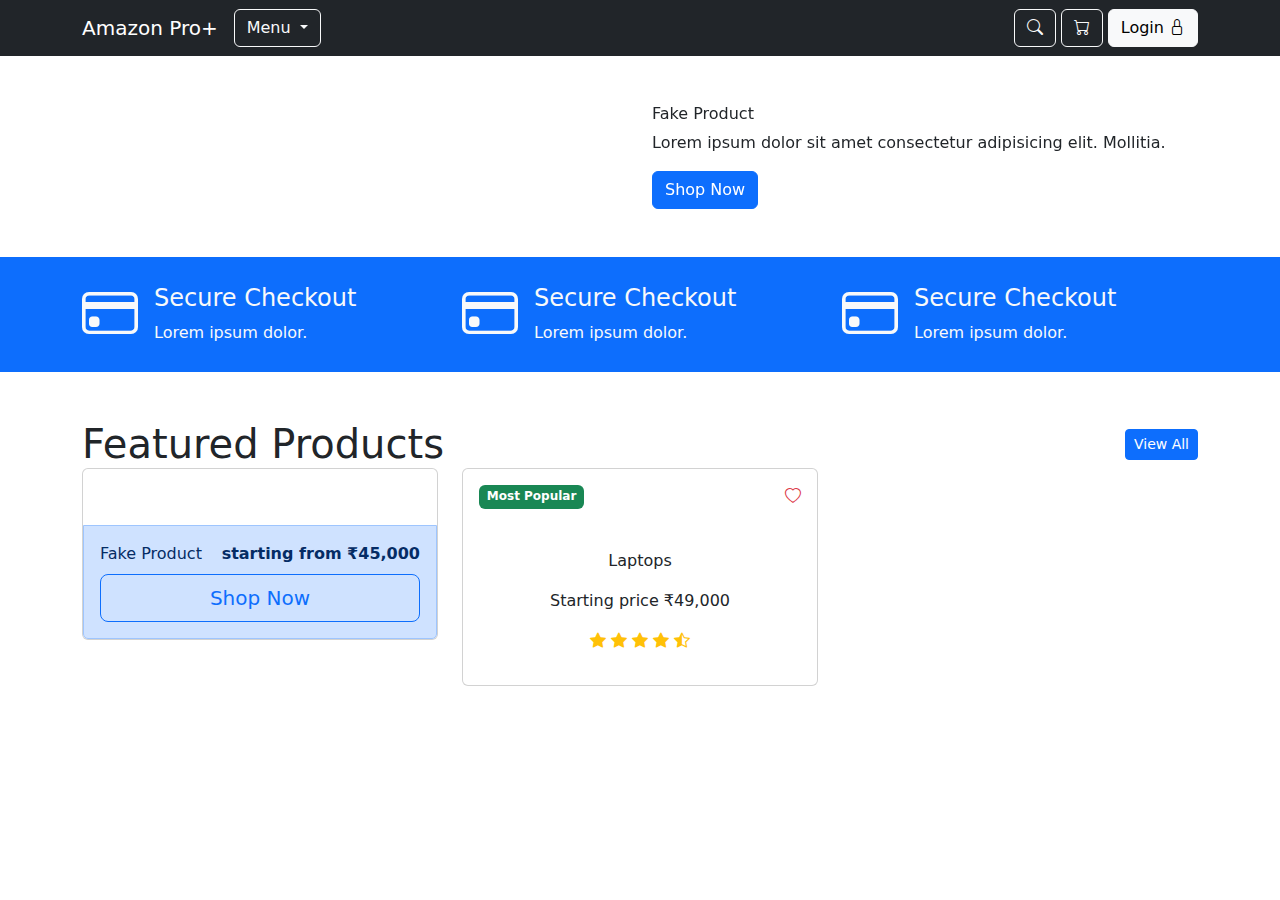
==== index.html @ 2897db76 "update" ====
<!doctype html>
<html lang="en">

<head>
    <meta charset="utf-8">
    <meta name="viewport" content="width=device-width, initial-scale=1">
    <title>AmazonPro+</title>
    <link rel="stylesheet" href="https://cdn.jsdelivr.net/npm/bootstrap-icons@1.11.1/font/bootstrap-icons.css">
    <link href="https://cdn.jsdelivr.net/npm/bootstrap@5.2.0-beta1/dist/css/bootstrap.min.css" rel="stylesheet">
    <style>
        .menu {
            border-radius: 0.5rem;
            transition: 500ms;
            margin: 1rem 0;
        }

        .menu:hover {
            background-color: white;
            cursor: pointer;
            transform: scale(1.1);
        }
    </style>
    <link rel="manifest" href="manifest.json">
</head>

<body>
    <!-- search start -->
    <div class="collapse" id="search">
        <div class="alert alert-primary mb-0">
            <div class="container">
                <div class="input-group">
                    <input type="text" class="form-control" placeholder="Username" aria-label="Username"
                        aria-describedby="basic-addon1">

                    <button type="button" class="btn btn-primary">
                        <i class="bi bi-search"></i>
                    </button>
                </div>

                <h5 class="my-4">Quick Links</h5>
                <div class="row">
                    <div class="col-sm-3">
                        <a class="d-block my-3" href="">Link 1</a>
                        <a class="d-block my-3" href="">Link 2</a>
                        <a class="d-block my-3" href="">Link 3</a>
                        <a class="d-block my-3" href="">Link 4</a>
                        <a class="d-block my-3" href="">Link 5</a>
                    </div>
                    <div class="col-sm-3">
                        <a class="d-block my-3" href="">Link 1</a>
                        <a class="d-block my-3" href="">Link 2</a>
                        <a class="d-block my-3" href="">Link 3</a>
                        <a class="d-block my-3" href="">Link 4</a>
                        <a class="d-block my-3" href="">Link 5</a>
                    </div>
                    <div class="col-sm-6">
                        <div class="card">
                            <div class="card-body">
                                <div class="row">
                                    <div class="col-sm-6">
                                        <img class="img-fluid"
                                            src="https://rukminim2.flixcart.com/image/416/416/kwnv6a80/computer/9/c/i/-original-imag9aajekwegabt.jpeg?q=70"
                                            alt="">
                                    </div>
                                    <div class="col-sm-6">
                                        <h6>Featured Item</h6>
                                        <p>Lorem ipsum dolor sit amet.</p>
                                        <button type="button" class="btn btn-outline-primary">Shop Now</button>
                                    </div>
                                </div>
                            </div>
                        </div>
                    </div>
                </div>
            </div>
        </div>
    </div>

    <!-- search end -->

    <!-- navbar start -->
    <nav class="navbar navbar-expand-lg bg-dark navbar-dark">
        <div class="container">
            <a class="navbar-brand" href="#">Amazon Pro+</a>
            <button class="navbar-toggler" type="button" data-bs-toggle="collapse" data-bs-target="#navbarNavAltMarkup">
                <span class="navbar-toggler-icon"></span>
            </button>
            <div class="collapse navbar-collapse" id="navbarNavAltMarkup">
                <button class="btn btn-outline-light dropdown-toggle" type="button" id="dropdownMenuButton1"
                    data-bs-toggle="dropdown">
                    Menu
                </button>
                <ul class="dropdown-menu w-100 p-0">
                    <div class="alert alert-primary mb-0">
                        <div class="container">
                            <div class="row">
                                <div class="col-sm-4">
                                    <div class="d-flex align-items-center gap-3 border border-light p-3 menu">
                                        <i class="bi bi-laptop display-3"></i>
                                        <div>
                                            <h6>Laptop</h6>
                                            <p>Lorem ipsum dolor sit amet.</p>
                                        </div>
                                    </div>
                                </div>
                                <div class="col-sm-4">
                                    <div class="d-flex align-items-center gap-3 border border-light p-3 menu">
                                        <i class="bi bi-phone display-3"></i>
                                        <div>
                                            <h6>Laptop</h6>
                                            <p>Lorem ipsum dolor sit amet.</p>
                                        </div>
                                    </div>
                                </div>
                                <div class="col-sm-4">
                                    <div class="d-flex align-items-center gap-3 border border-light p-3 menu">
                                        <i class="bi bi-headphones display-3"></i>
                                        <div>
                                            <h6>Laptop</h6>
                                            <p>Lorem ipsum dolor sit amet.</p>
                                        </div>
                                    </div>
                                </div>
                            </div>
                        </div>
                    </div>
                </ul>
            </div>
            <div>
                <button data-bs-toggle="collapse" data-bs-target="#search" type="button" class="btn btn-outline-light">
                    <i class="bi bi-search"></i>
                </button>
                <button data-bs-toggle="offcanvas" data-bs-target="#cart" type="button" class="btn btn-outline-light">
                    <i class="bi bi-cart"></i>
                </button>
                <button data-bs-toggle="collapse" data-bs-target="#login" type="button" class="btn btn-light">
                    Login <i class="bi bi-lock"></i>
                </button>
            </div>
        </div>
    </nav>

    <!-- navbar end -->


    <!-- carousel start -->

    <div class="carousel mt-5 slide" data-bs-ride="carousel" data-bs-interval="1500">
        <div class="carousel-inner">
            <div class="carousel-item active">
                <div class="row">
                    <div class="col-sm-6 text-end">
                        <img class="img-fluid"
                            src="https://rukminim2.flixcart.com/image/416/416/kwnv6a80/computer/9/c/i/-original-imag9aajekwegabt.jpeg?q=70"
                            alt="">
                    </div>
                    <div class="col-sm-6">
                        <h6>Fake Product</h6>
                        <p>Lorem ipsum dolor sit amet consectetur adipisicing elit. Mollitia.</p>
                        <button type="button" class="btn btn-primary">Shop Now</button>
                    </div>
                </div>
            </div>
            <div class="carousel-item">
                <div class="row">
                    <div class="col-sm-6 text-end">
                        <img class="img-fluid"
                            src="https://rukminim2.flixcart.com/image/416/416/kwnv6a80/computer/9/c/i/-original-imag9aajekwegabt.jpeg?q=70"
                            alt="">
                    </div>
                    <div class="col-sm-6">
                        <h6>Fake Product</h6>
                        <p>Lorem ipsum dolor sit amet consectetur adipisicing elit. Mollitia.</p>
                        <button type="button" class="btn btn-primary">Shop Now</button>
                    </div>
                </div>
            </div>
            <div class="carousel-item">
                <div class="row">
                    <div class="col-sm-6 text-end">
                        <img class="img-fluid"
                            src="https://rukminim2.flixcart.com/image/416/416/kwnv6a80/computer/9/c/i/-original-imag9aajekwegabt.jpeg?q=70"
                            alt="">
                    </div>
                    <div class="col-sm-6">
                        <h6>Fake Product</h6>
                        <p>Lorem ipsum dolor sit amet consectetur adipisicing elit. Mollitia.</p>
                        <button type="button" class="btn btn-primary">Shop Now</button>
                    </div>
                </div>
            </div>
        </div>
    </div>

    <!-- carousel end -->

    <!-- feature start  -->

    <div class="bg-primary mt-5 p-4">
        <div class="container">
            <div class="row">
                <div class="col-sm-4">
                    <div class="d-flex align-items-center gap-3 text-light">
                        <i class="bi bi-credit-card display-4"></i>
                        <div>
                            <h4>Secure Checkout</h4>
                            <span>Lorem ipsum dolor.</span>
                        </div>
                    </div>
                </div>
                <div class="col-sm-4">
                    <div class="d-flex align-items-center gap-3 text-light">
                        <i class="bi bi-credit-card display-4"></i>
                        <div>
                            <h4>Secure Checkout</h4>
                            <span>Lorem ipsum dolor.</span>
                        </div>
                    </div>
                </div>
                <div class="col-sm-4">
                    <div class="d-flex align-items-center gap-3 text-light">
                        <i class="bi bi-credit-card display-4"></i>
                        <div>
                            <h4>Secure Checkout</h4>
                            <span>Lorem ipsum dolor.</span>
                        </div>
                    </div>
                </div>
            </div>
        </div>
    </div>
    <!-- feature end  -->

    <!-- cards-start -->
    <div class="container mt-5 mb-3">

        <div class="d-flex justify-content-between align-items-center">
            <span class="display-6">Featured Products</span>
            <button type="button" class="btn btn-primary btn-sm">View All</button>
        </div>

        <div class="row">
            <div class="col-sm-4">
                <div class="card">
                    <div class="card-body">
                        <div class="row">
                            <div class="col-sm-8">
                                <img class="img-fluid"
                                    src="https://rukminim2.flixcart.com/image/416/416/kwnv6a80/computer/9/c/i/-original-imag9aajekwegabt.jpeg?q=70"
                                    alt="">
                            </div>
                            <div class="col-sm-4">
                                <img class="img-fluid my-1"
                                    src="https://rukminim2.flixcart.com/image/416/416/kwnv6a80/computer/9/c/i/-original-imag9aajekwegabt.jpeg?q=70"
                                    alt="">
                                <img class="img-fluid my-1"
                                    src="https://rukminim2.flixcart.com/image/416/416/kwnv6a80/computer/9/c/i/-original-imag9aajekwegabt.jpeg?q=70"
                                    alt="">
                            </div>
                        </div>
                    </div>
                    <div class="card-footer alert alert-primary mb-0">
                        <div class="d-flex justify-content-between">
                            <span>Fake Product</span>
                            <strong>starting from ₹45,000</strong>
                        </div>
                        <button type="button" class="btn btn-outline-primary w-100 mt-2 btn-lg">Shop Now</button>
                    </div>
                </div>
            </div>


            <div class="col-sm-4">
                <div class="card">
                    <div class="card-body">
                        <div class="d-flex justify-content-between mb-3">
                            <span class="badge bg-success">Most Popular</span>
                            <div class="i bi bi-heart text-danger"></div>
                        </div>
                        <img class="img-fluid"
                            src="https://rukminim2.flixcart.com/image/416/416/kwnv6a80/computer/9/c/i/-original-imag9aajekwegabt.jpeg?q=70"
                            alt="">
                        <p class="text-center">Laptops</p>
                        <p class="text-center">Starting price ₹49,000</p>
                        <p class="text-center">
                            <i class="text-warning bi bi-star-fill"></i>
                            <i class="text-warning bi bi-star-fill"></i>
                            <i class="text-warning bi bi-star-fill"></i>
                            <i class="text-warning bi bi-star-fill"></i>
                            <i class="text-warning bi bi-star-half"></i>
                        </p>
                    </div>
                </div>
            </div>
        </div>
    </div>

    <!-- cards-end -->

    <!-- cart start -->

    <div class="offcanvas offcanvas-start" id="cart">
        <div class="offcanvas-header bg-primary text-bg-light">
            <h5 class="offcanvas-title" id="offcanvasExampleLabel">Cart</h5>
            <button type="button" class="btn-close" data-bs-dismiss="offcanvas"></button>
        </div>
        <div class="offcanvas-body alert alert-primary mb-0">
            <div class="card">
                <div class="card-body">
                    <div class="row">
                        <div class="col-sm-3">
                            <img class="img-fluid"
                                src="https://rukminim2.flixcart.com/image/416/416/kwnv6a80/computer/9/c/i/-original-imag9aajekwegabt.jpeg?q=70"
                                alt="">
                        </div>
                        <div class="col-sm-6">
                            <h6>Acer Nitro</h6>
                            <p>Lorem ipsum dolor sit amet.</p>
                        </div>
                        <div class="col-sm-3">
                            <strong>84,999/-</strong>
                        </div>
                    </div>
                    <p class="text-success text-center">You have saved 4555/-</p>
                    <div class="btn-group w-100" role="group">
                        <button type="button" class="btn btn-outline-primary">Left</button>
                        <button type="button" class="btn btn-outline-primary">Middle</button>
                        <button type="button" class="btn btn-outline-primary">Right</button>
                    </div>
                </div>
            </div>
            <div class="card">
                <div class="card-body">
                    <div class="row">
                        <div class="col-sm-3">
                            <img class="img-fluid"
                                src="https://rukminim2.flixcart.com/image/416/416/kwnv6a80/computer/9/c/i/-original-imag9aajekwegabt.jpeg?q=70"
                                alt="">
                        </div>
                        <div class="col-sm-6">
                            <h6>Acer Nitro</h6>
                            <p>Lorem ipsum dolor sit amet.</p>
                        </div>
                        <div class="col-sm-3">
                            <strong>84,999/-</strong>
                        </div>
                    </div>
                    <p class="text-success text-center">You have saved 4555/-</p>
                    <div class="btn-group w-100" role="group">
                        <button type="button" class="btn btn-outline-primary">Left</button>
                        <button type="button" class="btn btn-outline-primary">Middle</button>
                        <button type="button" class="btn btn-outline-primary">Right</button>
                    </div>
                </div>
            </div>

            <!-- bill start -->
            <div class="card mt-3">
                <div class="card-body">
                    <p class="text-primary">I have a coupon</p>
                    <div class="d-flex justify-content-between">
                        <span>Price</span>
                        <strong>78,899/-</strong>
                    </div>
                    <div class="d-flex justify-content-between">
                        <span>GST</span>
                        <strong>8,899/-</strong>
                    </div>
                    <hr>
                    <div class="d-flex justify-content-between">
                        <span>Total</span>
                        <strong>88,899/-</strong>
                    </div>
                </div>
            </div>
            <!-- bill end -->
        </div>
    </div>
    <!-- cart end -->

    <!-- login start -->
    <div class="offcanvas offcanvas-start" id="login">
        <div class="offcanvas-header bg-primary text-light">
            <h5 class="offcanvas-title" id="offcanvasExampleLabel">Login</h5>
            <button type="button" class="btn-close" data-bs-dismiss="offcanvas"></button>
        </div>
        <div class="offcanvas-body">
            <div class="card">
                <div class="card-header">Login</div>
                <div class="card-body">
                    <div>
                        <label for="email" class="form-label">First Email</label>
                        <input type="text" class="form-control" id="email" placeholder="Enter Your Email" />
                        <div class="valid-feedback">Looks good!</div>
                        <div class="invalid-feedback">Please choose a username.</div>
                    </div>
                    <div class="mt-2">
                        <label for="password" class="form-label">Password</label>
                        <input type="password" class="form-control" id="password" placeholder="Enter Your Password" />
                        <div class="valid-feedback">Looks good!</div>
                        <div class="invalid-feedback">Please choose a username.</div>
                    </div>
                    <button type="button" class="btn btn-primary w-100 mt-3">
                        Login
                    </button>
                    <p class="text-center mt-3">
                        Dont Have Account? <a href="#">Create Account</a>
                    </p>
                </div>
            </div>
        </div>
    </div>

    <!-- login end -->
    <script src="https://cdn.jsdelivr.net/npm/bootstrap@5.2.0-beta1/dist/js/bootstrap.bundle.min.js"></script>
</body>

</html>
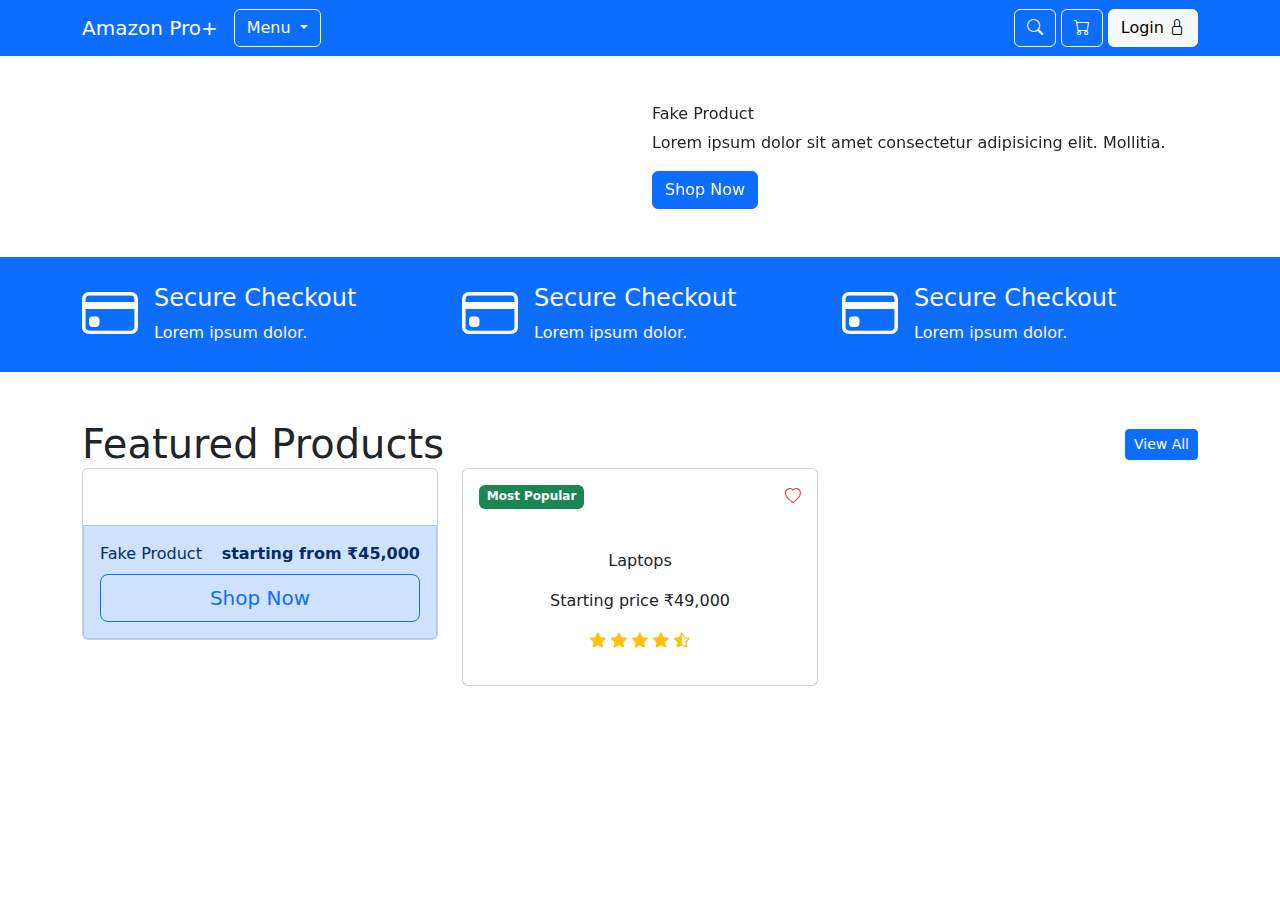
==== commit f12472c5: "update" ====
--- a/index.html
+++ b/index.html
@@ -79,7 +79,7 @@
     <!-- search end -->
 
     <!-- navbar start -->
-    <nav class="navbar navbar-expand-lg bg-dark navbar-dark">
+    <nav class="navbar navbar-expand-lg bg-primary navbar-dark">
         <div class="container">
             <a class="navbar-brand" href="#">Amazon Pro+</a>
             <button class="navbar-toggler" type="button" data-bs-toggle="collapse" data-bs-target="#navbarNavAltMarkup">
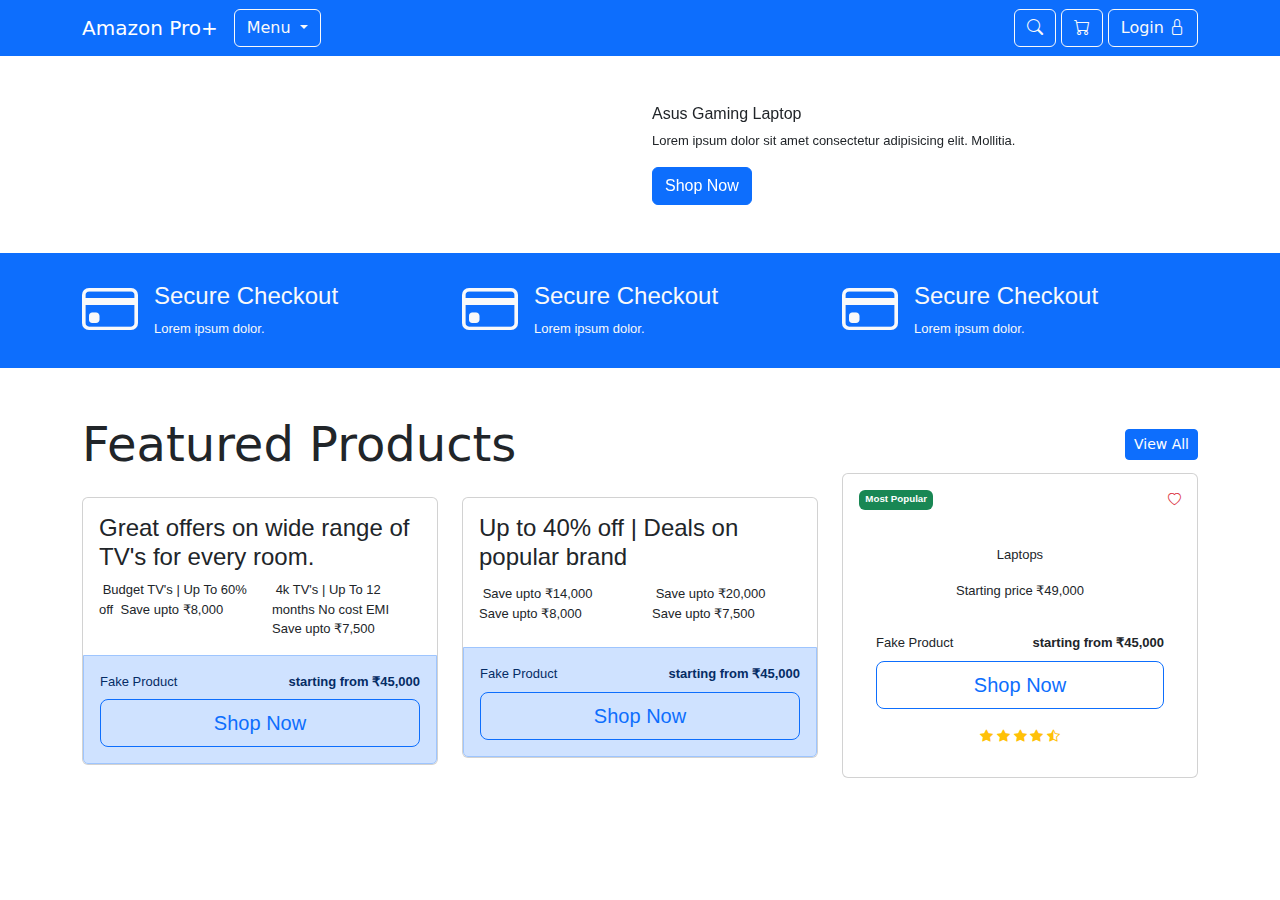
==== commit 01c50fb2: "initial commit" ====
--- a/index.html
+++ b/index.html
@@ -107,16 +107,16 @@
                                     <div class="d-flex align-items-center gap-3 border border-light p-3 menu">
                                         <i class="bi bi-phone display-3"></i>
                                         <div>
-                                            <h6>Laptop</h6>
+                                            <h6>Mobile</h6>
                                             <p>Lorem ipsum dolor sit amet.</p>
                                         </div>
                                     </div>
                                 </div>
                                 <div class="col-sm-4">
                                     <div class="d-flex align-items-center gap-3 border border-light p-3 menu">
-                                        <i class="bi bi-headphones display-3"></i>
+                                        <i class="bi bi-earbuds display-3"></i>
                                         <div>
-                                            <h6>Laptop</h6>
+                                            <h6>Earbuds</h6>
                                             <p>Lorem ipsum dolor sit amet.</p>
                                         </div>
                                     </div>
@@ -133,7 +133,7 @@
                 <button data-bs-toggle="offcanvas" data-bs-target="#cart" type="button" class="btn btn-outline-light">
                     <i class="bi bi-cart"></i>
                 </button>
-                <button data-bs-toggle="collapse" data-bs-target="#login" type="button" class="btn btn-light">
+                <button data-bs-toggle="collapse" data-bs-target="#login" type="button" class="btn btn-outline-light">
                     Login <i class="bi bi-lock"></i>
                 </button>
             </div>
@@ -155,7 +155,7 @@
                             alt="">
                     </div>
                     <div class="col-sm-6">
-                        <h6>Fake Product</h6>
+                        <h6>Asus Gaming Laptop</h6>
                         <p>Lorem ipsum dolor sit amet consectetur adipisicing elit. Mollitia.</p>
                         <button type="button" class="btn btn-primary">Shop Now</button>
                     </div>
@@ -165,11 +165,11 @@
                 <div class="row">
                     <div class="col-sm-6 text-end">
                         <img class="img-fluid"
-                            src="https://rukminim2.flixcart.com/image/416/416/kwnv6a80/computer/9/c/i/-original-imag9aajekwegabt.jpeg?q=70"
+                            src="https://rukminim2.flixcart.com/image/312/312/xif0q/mobile/9/u/a/-original-imagtc4hsx9mzfra.jpeg?q=70"
                             alt="">
                     </div>
                     <div class="col-sm-6">
-                        <h6>Fake Product</h6>
+                        <h6>Iphone 15 Pro</h6>
                         <p>Lorem ipsum dolor sit amet consectetur adipisicing elit. Mollitia.</p>
                         <button type="button" class="btn btn-primary">Shop Now</button>
                     </div>
@@ -179,11 +179,11 @@
                 <div class="row">
                     <div class="col-sm-6 text-end">
                         <img class="img-fluid"
-                            src="https://rukminim2.flixcart.com/image/416/416/kwnv6a80/computer/9/c/i/-original-imag9aajekwegabt.jpeg?q=70"
+                            src="https://images-eu.ssl-images-amazon.com/images/G/31/img22/GW/CC/Headphones_Desktop_Cat_Card_1x_1._SY304_CB575831742_.jpg"
                             alt="">
                     </div>
                     <div class="col-sm-6">
-                        <h6>Fake Product</h6>
+                        <h6>Boat Earbuds</h6>
                         <p>Lorem ipsum dolor sit amet consectetur adipisicing elit. Mollitia.</p>
                         <button type="button" class="btn btn-primary">Shop Now</button>
                     </div>
@@ -232,34 +232,99 @@
     <!-- feature end  -->
 
     <!-- cards-start -->
+    <style>
+        .row {
+            font-family: sans-serif;
+            font-size: small;
+        }
+
+        .display-6 {
+            font-family: sans-serif;
+            font-size: x-large;
+        }
+    </style>
     <div class="container mt-5 mb-3">
 
         <div class="d-flex justify-content-between align-items-center">
-            <span class="display-6">Featured Products</span>
+            <span class="display-5">Featured Products</span>
             <button type="button" class="btn btn-primary btn-sm">View All</button>
         </div>
 
         <div class="row">
             <div class="col-sm-4">
-                <div class="card">
+                <div class="card mt-4">
                     <div class="card-body">
                         <div class="row">
-                            <div class="col-sm-8">
-                                <img class="img-fluid"
-                                    src="https://rukminim2.flixcart.com/image/416/416/kwnv6a80/computer/9/c/i/-original-imag9aajekwegabt.jpeg?q=70"
-                                    alt="">
-                            </div>
-                            <div class="col-sm-4">
-                                <img class="img-fluid my-1"
-                                    src="https://rukminim2.flixcart.com/image/416/416/kwnv6a80/computer/9/c/i/-original-imag9aajekwegabt.jpeg?q=70"
-                                    alt="">
-                                <img class="img-fluid my-1"
-                                    src="https://rukminim2.flixcart.com/image/416/416/kwnv6a80/computer/9/c/i/-original-imag9aajekwegabt.jpeg?q=70"
-                                    alt="">
-                            </div>
-                        </div>
-                    </div>
-                    <div class="card-footer alert alert-primary mb-0">
+                            <div class="col-sm-12">
+                                <h1 class="display-6">Great offers on wide range of TV's for every room.</h1>
+
+                            </div>
+                        </div>
+                        <div class="row">
+                            <div class="col-sm-6">
+                                <img class="img-fluid my-1 mt-0"
+                                    src="https://images-eu.ssl-images-amazon.com/images/G/31/IMG23/TVs/Sabeer/JUP_23/2x_Desktop_Quad_card_w_title_-_Card_1_copy_40.5x_updated._SY116_CB575872363_.jpg"
+                                    alt="">
+                                <span class="text-center">Budget TV's | Up To 60% off</span>
+                                <img class="img-fluid my-2"
+                                    src="https://images-eu.ssl-images-amazon.com/images/G/31/IMG23/TVs/Sabeer/JUP_23/2x_Desktop_Quad_card_w_title_-_Card_1_copy_20.5x._SY116_CB575872363_.jpg"
+                                    alt="">
+                                <span class="text-center">Save upto ₹8,000</span>
+                            </div>
+                            <div class="col-sm-6">
+                                <img class="img-fluid my-1 mt-0"
+                                    src="https://images-eu.ssl-images-amazon.com/images/G/31/IMG23/TVs/Sabeer/JUP_23/2x_Desktop_Quad_card_w_title_-_Card_1_copy_30.5x._SY116_CB575872363_.jpg"
+                                    alt="">
+                                <span class="text-center">4k TV's | Up To 12 months No cost EMI</span>
+                                <img class="img-fluid my-2"
+                                    src="https://images-eu.ssl-images-amazon.com/images/G/31/IMG23/TVs/Sabeer/JUP_23/2x_Desktop_Quad_card_w_title_-_Card_1_copy0.5x._SY116_CB575872363_.jpg"
+                                    alt="">
+                                <span class="text-center">Save upto ₹7,500</span>
+                            </div>
+                        </div>
+                    </div>
+                    <div class="card-footer alert alert-primary mb-0 ">
+                        <div class="d-flex justify-content-between">
+                            <span>Fake Product</span>
+                            <strong>starting from ₹45,000</strong>
+                        </div>
+                        <button type="button" class="btn btn-outline-primary w-100 mt-2 btn-lg">Shop Now</button>
+                    </div>
+                </div>
+            </div>
+            <div class="col-sm-4">
+                <div class="card mt-4">
+                    <div class="card-body">
+                        <div class="row">
+                            <div class="col-sm-12">
+                                <h1 class="display-6">Up to 40% off | Deals on popular brand</h1>
+
+                            </div>
+                        </div>
+                        <div class="row my-1">
+                            <div class="col-sm-6 my-1 mt-0">
+                                <img class="img-fluid my-3 mt-0"
+                                    src="https://images-eu.ssl-images-amazon.com/images/G/31/img23/Wireless/nbshagun/MSO/jupiterUpdated/Jupiter1_Desktop_QuadImageCard_186x116_2._SY116_CB577713102_.jpg"
+                                    alt="">
+                                <span class="text-center">Save upto ₹14,000</span>
+                                <img class="img-fluid my-2 "
+                                    src="https://images-eu.ssl-images-amazon.com/images/G/31/img23/Wireless/nbshagun/MSO/jupiterUpdated/Jupiter1_Desktop_QuadImageCard_186x116_6._SY116_CB577713102_.jpg"
+                                    alt="">
+                                <span class="text-center">Save upto ₹8,000</span>
+                            </div>
+                            <div class="col-sm-6">
+                                <img class="img-fluid my-3 mt-0"
+                                    src="https://images-eu.ssl-images-amazon.com/images/G/31/img23/Wireless/nbshagun/MSO/jupiterUpdated/Jupiter1_Desktop_QuadImageCard_186x116_4._SY116_CB577713102_.jpg"
+                                    alt="">
+                                <span class="text-center">Save upto ₹20,000</span>
+                                <img class="img-fluid my-2"
+                                    src="https://images-eu.ssl-images-amazon.com/images/G/31/img23/Wireless/nbshagun/MSO/jupiterUpdated/Jupiter1_Desktop_QuadImageCard_186x116_3._SY116_CB577713102_.jpg"
+                                    alt="">
+                                <span class="text-center">Save upto ₹7,500</span>
+                            </div>
+                        </div>
+                    </div>
+                    <div class="card-footer alert alert-primary mb-0 ">
                         <div class="d-flex justify-content-between">
                             <span>Fake Product</span>
                             <strong>starting from ₹45,000</strong>
@@ -274,7 +339,7 @@
                 <div class="card">
                     <div class="card-body">
                         <div class="d-flex justify-content-between mb-3">
-                            <span class="badge bg-success">Most Popular</span>
+                            <span class=" display-5 badge bg-success">Most Popular</span>
                             <div class="i bi bi-heart text-danger"></div>
                         </div>
                         <img class="img-fluid"
@@ -282,6 +347,13 @@
                             alt="">
                         <p class="text-center">Laptops</p>
                         <p class="text-center">Starting price ₹49,000</p>
+                        <div class="card-footer alert mb-0 ">
+                            <div class="d-flex justify-content-between">
+                                <span>Fake Product</span>
+                                <strong>starting from ₹45,000</strong>
+                            </div>
+                            <button type="button" class="btn btn-outline-primary w-100 mt-2 btn-lg">Shop Now</button>
+                        </div>
                         <p class="text-center">
                             <i class="text-warning bi bi-star-fill"></i>
                             <i class="text-warning bi bi-star-fill"></i>
@@ -294,12 +366,13 @@
             </div>
         </div>
     </div>
+    </div>
 
     <!-- cards-end -->
 
     <!-- cart start -->
 
-    <div class="offcanvas offcanvas-start" id="cart">
+    <div class="offcanvas offcanvas-end" id="cart">
         <div class="offcanvas-header bg-primary text-bg-light">
             <h5 class="offcanvas-title" id="offcanvasExampleLabel">Cart</h5>
             <button type="button" class="btn-close" data-bs-dismiss="offcanvas"></button>
@@ -323,9 +396,15 @@
                     </div>
                     <p class="text-success text-center">You have saved 4555/-</p>
                     <div class="btn-group w-100" role="group">
-                        <button type="button" class="btn btn-outline-primary">Left</button>
-                        <button type="button" class="btn btn-outline-primary">Middle</button>
-                        <button type="button" class="btn btn-outline-primary">Right</button>
+                        <button type="button" class="btn btn-outline-danger">
+                            <i class="bi bi-trash"></i>
+                        </button>
+                        <button type="button" class="btn">
+                            <input type="text">
+                        </button>
+                        <button type="button" class="btn btn-outline-primary">
+                            <i class="bi bi-plus"></i>
+                        </button>
                     </div>
                 </div>
             </div>
@@ -347,9 +426,15 @@
                     </div>
                     <p class="text-success text-center">You have saved 4555/-</p>
                     <div class="btn-group w-100" role="group">
-                        <button type="button" class="btn btn-outline-primary">Left</button>
-                        <button type="button" class="btn btn-outline-primary">Middle</button>
-                        <button type="button" class="btn btn-outline-primary">Right</button>
+                        <button type="button" class="btn btn-outline-danger">
+                            <i class="bi bi-trash"></i>
+                        </button>
+                        <button type="button" class="btn">
+                            <input type="text">
+                        </button>
+                        <button type="button" class="btn btn-outline-primary">
+                            <i class="bi bi-plus"></i>
+                        </button>
                     </div>
                 </div>
             </div>
@@ -404,13 +489,12 @@
                         Login
                     </button>
                     <p class="text-center mt-3">
-                        Dont Have Account? <a href="#">Create Account</a>
+                        Dont Have Account? <a href="final-signin.html">Create Account</a>
                     </p>
                 </div>
             </div>
         </div>
     </div>
-
     <!-- login end -->
     <script src="https://cdn.jsdelivr.net/npm/bootstrap@5.2.0-beta1/dist/js/bootstrap.bundle.min.js"></script>
 </body>
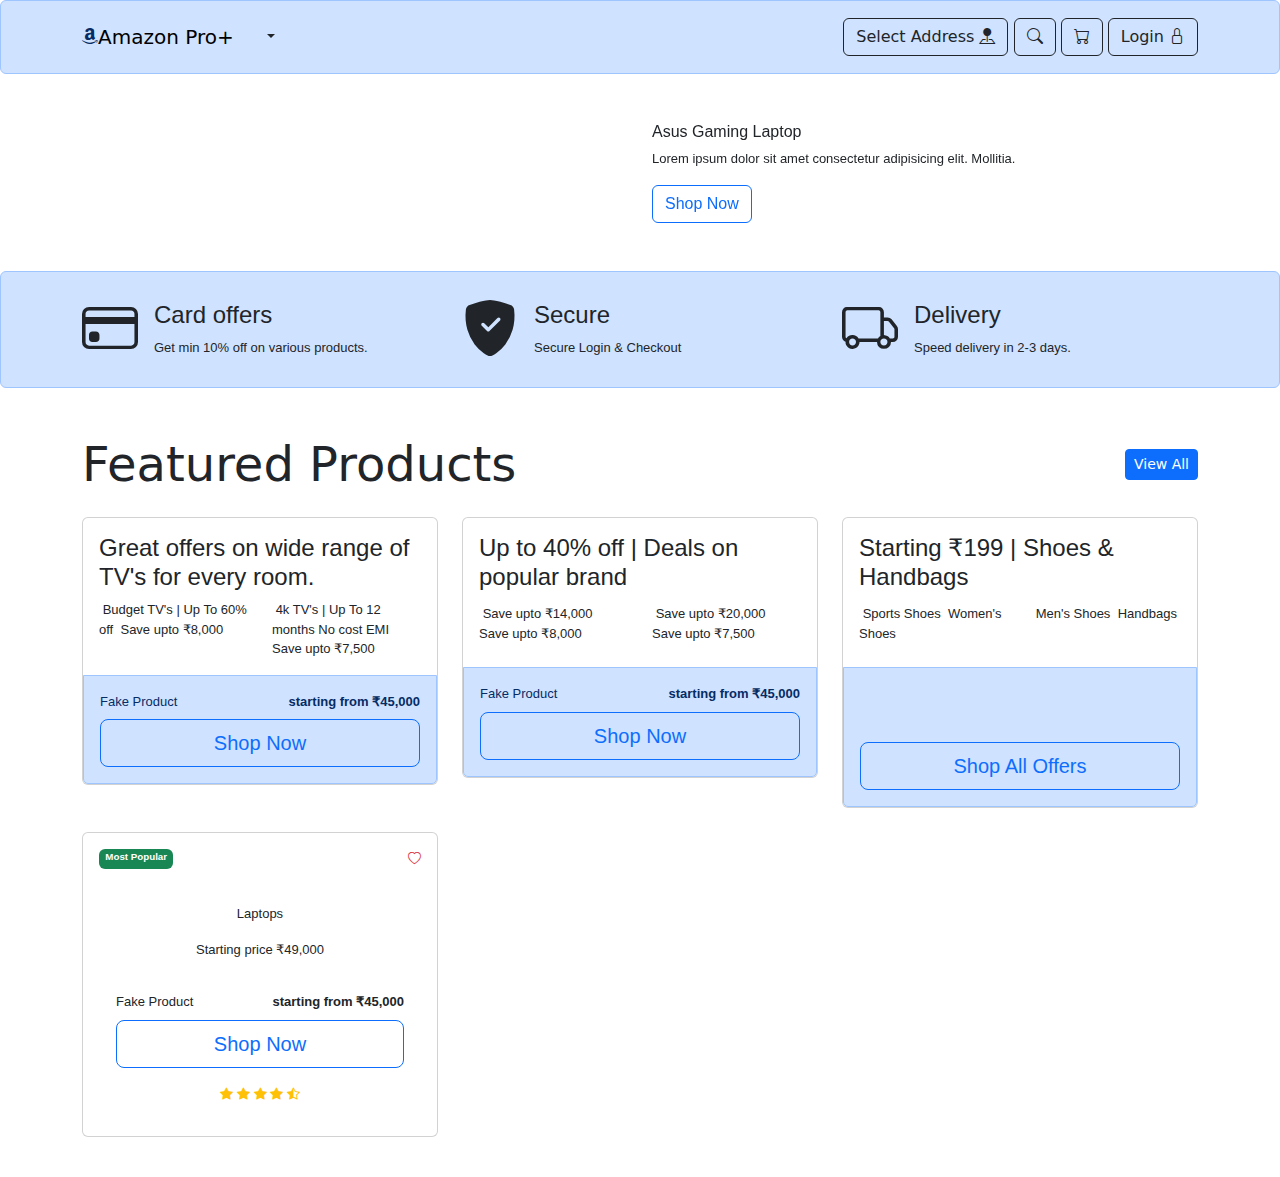
==== commit 1a11ad88: "update" ====
--- a/index.html
+++ b/index.html
@@ -79,16 +79,15 @@
     <!-- search end -->
 
     <!-- navbar start -->
-    <nav class="navbar navbar-expand-lg bg-primary navbar-dark">
+    <nav class="navbar navbar-expand-lg alert alert-primary">
         <div class="container">
+            <i class="bi bi-amazon"></i>
             <a class="navbar-brand" href="#">Amazon Pro+</a>
             <button class="navbar-toggler" type="button" data-bs-toggle="collapse" data-bs-target="#navbarNavAltMarkup">
                 <span class="navbar-toggler-icon"></span>
             </button>
             <div class="collapse navbar-collapse" id="navbarNavAltMarkup">
-                <button class="btn btn-outline-light dropdown-toggle" type="button" id="dropdownMenuButton1"
-                    data-bs-toggle="dropdown">
-                    Menu
+                <button class="btn dropdown-toggle " type="button" id="dropdownMenuButton1" data-bs-toggle="dropdown">
                 </button>
                 <ul class="dropdown-menu w-100 p-0">
                     <div class="alert alert-primary mb-0">
@@ -127,13 +126,16 @@
                 </ul>
             </div>
             <div>
-                <button data-bs-toggle="collapse" data-bs-target="#search" type="button" class="btn btn-outline-light">
+                <button data-bs-toggle="collapse" data-bs-target="#search" type="button" class="btn btn-outline-dark">
+                    Select Address <i class="bi bi-pin-map-fill"></i>
+                </button>
+                <button data-bs-toggle="collapse" data-bs-target="#search" type="button" class="btn btn-outline-dark">
                     <i class="bi bi-search"></i>
                 </button>
-                <button data-bs-toggle="offcanvas" data-bs-target="#cart" type="button" class="btn btn-outline-light">
+                <button data-bs-toggle="offcanvas" data-bs-target="#cart" type="button" class="btn btn-outline-dark">
                     <i class="bi bi-cart"></i>
                 </button>
-                <button data-bs-toggle="collapse" data-bs-target="#login" type="button" class="btn btn-outline-light">
+                <button data-bs-toggle="collapse" data-bs-target="#login" type="button" class="btn btn-outline-dark">
                     Login <i class="bi bi-lock"></i>
                 </button>
             </div>
@@ -145,47 +147,71 @@
 
     <!-- carousel start -->
 
-    <div class="carousel mt-5 slide" data-bs-ride="carousel" data-bs-interval="1500">
+    <div class="carousel mt-5 slide" data-bs-ride="carousel" data-bs-interval="2000">
         <div class="carousel-inner">
             <div class="carousel-item active">
                 <div class="row">
                     <div class="col-sm-6 text-end">
-                        <img class="img-fluid"
-                            src="https://rukminim2.flixcart.com/image/416/416/kwnv6a80/computer/9/c/i/-original-imag9aajekwegabt.jpeg?q=70"
+                        <img class="img-fluid" src="https://m.media-amazon.com/images/I/61eTPcEsC+L._AC_UY218_.jpg"
                             alt="">
                     </div>
                     <div class="col-sm-6">
                         <h6>Asus Gaming Laptop</h6>
                         <p>Lorem ipsum dolor sit amet consectetur adipisicing elit. Mollitia.</p>
-                        <button type="button" class="btn btn-primary">Shop Now</button>
+                        <button type="button" class="btn btn-outline-primary">Shop Now</button>
                     </div>
                 </div>
             </div>
             <div class="carousel-item">
                 <div class="row">
                     <div class="col-sm-6 text-end">
-                        <img class="img-fluid"
-                            src="https://rukminim2.flixcart.com/image/312/312/xif0q/mobile/9/u/a/-original-imagtc4hsx9mzfra.jpeg?q=70"
+                        <img class="img-fluid" src="https://m.media-amazon.com/images/I/71657TiFeHL._AC_UY218_.jpg"
                             alt="">
                     </div>
                     <div class="col-sm-6">
-                        <h6>Iphone 15 Pro</h6>
+                        <h6>Iphone 15</h6>
                         <p>Lorem ipsum dolor sit amet consectetur adipisicing elit. Mollitia.</p>
-                        <button type="button" class="btn btn-primary">Shop Now</button>
+                        <button type="button" class="btn btn-outline-primary">Shop Now</button>
                     </div>
                 </div>
             </div>
             <div class="carousel-item">
                 <div class="row">
                     <div class="col-sm-6 text-end">
-                        <img class="img-fluid"
-                            src="https://images-eu.ssl-images-amazon.com/images/G/31/img22/GW/CC/Headphones_Desktop_Cat_Card_1x_1._SY304_CB575831742_.jpg"
+                        <img class="img-fluid" src="https://m.media-amazon.com/images/I/51oMWaW7tKL._AC_UY218_.jpg"
                             alt="">
                     </div>
                     <div class="col-sm-6">
-                        <h6>Boat Earbuds</h6>
+                        <h6>OnePlus Earbuds</h6>
                         <p>Lorem ipsum dolor sit amet consectetur adipisicing elit. Mollitia.</p>
-                        <button type="button" class="btn btn-primary">Shop Now</button>
+                        <button type="button" class="btn btn-outline-primary">Shop Now</button>
+                    </div>
+                </div>
+            </div>
+            <div class="carousel-item">
+                <div class="row">
+                    <div class="col-sm-6 text-end">
+                        <img class="img-fluid" src="https://m.media-amazon.com/images/I/81wfmPBEOpL._AC_UY218_.jpg"
+                            alt="">
+                    </div>
+                    <div class="col-sm-6">
+                        <h6>Samsung TV 138cm</h6>
+                        <p>Lorem ipsum dolor sit amet consectetur adipisicing elit. Mollitia.</p>
+                        <button type="button" class="btn btn-outline-primary">Shop Now</button>
+                    </div>
+                </div>
+            </div>
+            <div class="carousel-item">
+                <div class="row">
+                    <div class="col-sm-6 text-end">
+                        <img class="img-fluid" src="https://m.media-amazon.com/images/I/51OxcMqHoeL._AC_UY218_.jpg"
+                            alt="">
+                    </div>
+                    <div class="col-sm-6">
+                        <h6>Godrej Refrigerator 564 L</h6>
+                        <p>Godrej 564 L Frost Free Multi Air Flow System Side-By-Side Refrigerator(RS EONVELVET 579 RFD
+                            PL ST, Platinum Steel, With Advanced Controls)</p>
+                        <button type="button" class="btn btn-outline-primary">Shop Now</button>
                     </div>
                 </div>
             </div>
@@ -196,33 +222,33 @@
 
     <!-- feature start  -->
 
-    <div class="bg-primary mt-5 p-4">
+    <div class="alert alert-primary mt-5 p-4">
         <div class="container">
             <div class="row">
                 <div class="col-sm-4">
-                    <div class="d-flex align-items-center gap-3 text-light">
+                    <div class="d-flex align-items-center gap-3 text-dark">
                         <i class="bi bi-credit-card display-4"></i>
                         <div>
-                            <h4>Secure Checkout</h4>
-                            <span>Lorem ipsum dolor.</span>
+                            <h4>Card offers</h4>
+                            <span>Get min 10% off on various products.</span>
                         </div>
                     </div>
                 </div>
                 <div class="col-sm-4">
-                    <div class="d-flex align-items-center gap-3 text-light">
-                        <i class="bi bi-credit-card display-4"></i>
+                    <div class="d-flex align-items-center gap-3 text-dark">
+                        <i class="bi bi-shield-fill-check display-4"></i>
                         <div>
-                            <h4>Secure Checkout</h4>
-                            <span>Lorem ipsum dolor.</span>
+                            <h4>Secure</h4>
+                            <span>Secure Login & Checkout</span>
                         </div>
                     </div>
                 </div>
                 <div class="col-sm-4">
-                    <div class="d-flex align-items-center gap-3 text-light">
-                        <i class="bi bi-credit-card display-4"></i>
+                    <div class="d-flex align-items-center gap-3 text-dark">
+                        <i class="bi bi-truck display-4"></i>
                         <div>
-                            <h4>Secure Checkout</h4>
-                            <span>Lorem ipsum dolor.</span>
+                            <h4>Delivery</h4>
+                            <span>Speed delivery in 2-3 days.</span>
                         </div>
                     </div>
                 </div>
@@ -303,7 +329,7 @@
                         </div>
                         <div class="row my-1">
                             <div class="col-sm-6 my-1 mt-0">
-                                <img class="img-fluid my-3 mt-0"
+                                <img class="img-fluid my-2 mt-0"
                                     src="https://images-eu.ssl-images-amazon.com/images/G/31/img23/Wireless/nbshagun/MSO/jupiterUpdated/Jupiter1_Desktop_QuadImageCard_186x116_2._SY116_CB577713102_.jpg"
                                     alt="">
                                 <span class="text-center">Save upto ₹14,000</span>
@@ -313,7 +339,7 @@
                                 <span class="text-center">Save upto ₹8,000</span>
                             </div>
                             <div class="col-sm-6">
-                                <img class="img-fluid my-3 mt-0"
+                                <img class="img-fluid my-2 mt-0"
                                     src="https://images-eu.ssl-images-amazon.com/images/G/31/img23/Wireless/nbshagun/MSO/jupiterUpdated/Jupiter1_Desktop_QuadImageCard_186x116_4._SY116_CB577713102_.jpg"
                                     alt="">
                                 <span class="text-center">Save upto ₹20,000</span>
@@ -333,10 +359,52 @@
                     </div>
                 </div>
             </div>
-
-
             <div class="col-sm-4">
-                <div class="card">
+                <div class="card mt-4">
+                    <div class="card-body">
+                        <div class="row">
+                            <div class="col-sm-12">
+                                <h1 class="display-6">Starting ₹199 | Shoes & Handbags</h1>
+
+                            </div>
+                        </div>
+                        <div class="row my-1">
+                            <div class="col-sm-6 my-1 mt-0">
+                                <img class="img-fluid my-2 mt-0"
+                                    src="https://images-eu.ssl-images-amazon.com/images/G/31/img23/Softlines_JWL_SH_GW_Assets/Jupiter_2023/PCQC/Revised1/Sports_low._SY116_CB577519404_.png"
+                                    alt="">
+                                <span class="text-center">Sports Shoes</span>
+                                <img class="img-fluid my-2 "
+                                    src="https://images-eu.ssl-images-amazon.com/images/G/31/img23/Softlines_JWL_SH_GW_Assets/Jupiter_2023/PCQC/Revised1/Heel_low_res._SY116_CB577506297_.jpg"
+                                    alt="">
+                                <span class="text-center">Women's Shoes</span>
+                            </div>
+                            <div class="col-sm-6">
+                                <img class="img-fluid my-2 mt-0"
+                                    src="https://images-eu.ssl-images-amazon.com/images/G/31/img23/Softlines_JWL_SH_GW_Assets/Jupiter_2023/PCQC/Revised1/Men_low_res._SY116_CB577506297_.jpg"
+                                    alt="">
+                                <span class="text-center">Men's Shoes</span>
+                                <img class="img-fluid my-2"
+                                    src="https://images-eu.ssl-images-amazon.com/images/G/31/img23/Softlines_JWL_SH_GW_Assets/Jupiter_2023/PCQC/Revised1/hb_low._SY116_CB577519404_.png"
+                                    alt="">
+                                <span class="text-center">Handbags</span>
+                            </div>
+                        </div>
+                    </div>
+                    <div class="card-footer alert alert-primary mb-0">
+                        <div class="d-flex justify-content-between alert">
+                            <!-- <span>Fake Product</span>
+                            <strong>starting from ₹45,000</strong> -->
+                        </div>
+                        <button type="button" class="btn btn-outline-primary w-100 mt-2 btn-lg">Shop All Offers</button>
+                    </div>
+                </div>
+            </div>
+
+
+
+            <div class="col-sm-4">
+                <div class="card my-4">
                     <div class="card-body">
                         <div class="d-flex justify-content-between mb-3">
                             <span class=" display-5 badge bg-success">Most Popular</span>
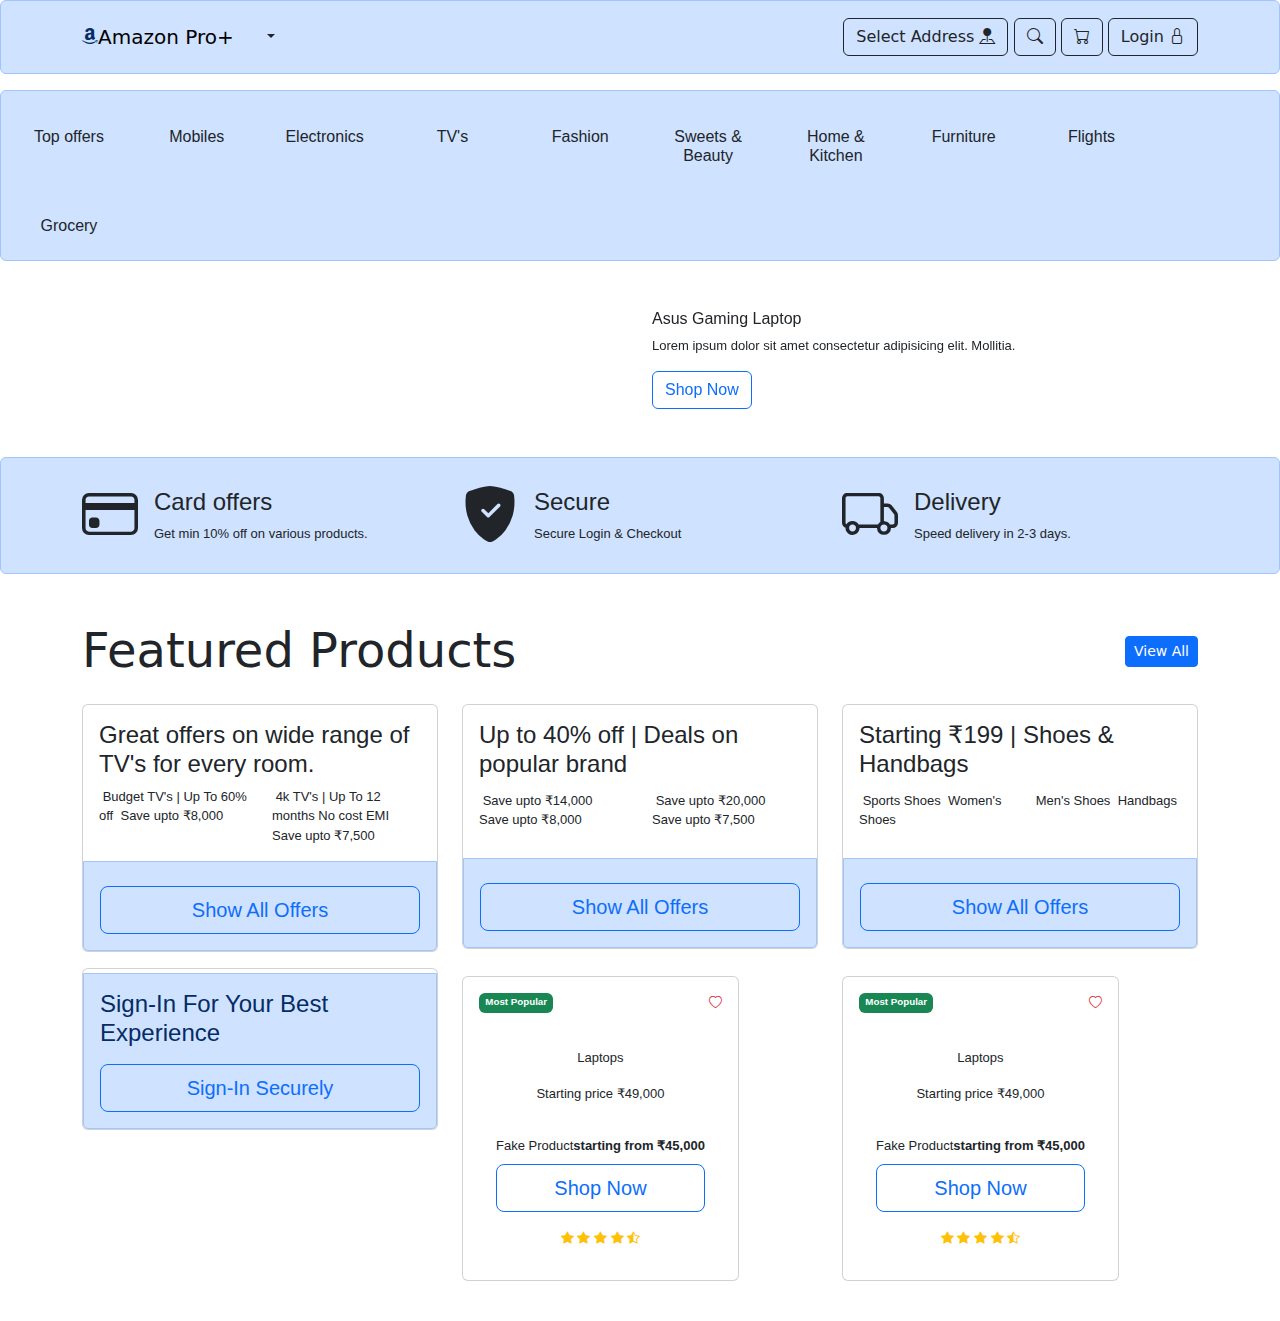
==== commit fca06541: "update" ====
--- a/index.html
+++ b/index.html
@@ -86,28 +86,30 @@
             <button class="navbar-toggler" type="button" data-bs-toggle="collapse" data-bs-target="#navbarNavAltMarkup">
                 <span class="navbar-toggler-icon"></span>
             </button>
+
             <div class="collapse navbar-collapse" id="navbarNavAltMarkup">
                 <button class="btn dropdown-toggle " type="button" id="dropdownMenuButton1" data-bs-toggle="dropdown">
                 </button>
+
                 <ul class="dropdown-menu w-100 p-0">
                     <div class="alert alert-primary mb-0">
                         <div class="container">
                             <div class="row">
-                                <div class="col-sm-4">
+                                <div class="col-sm-3">
                                     <div class="d-flex align-items-center gap-3 border border-light p-3 menu">
                                         <i class="bi bi-laptop display-3"></i>
                                         <div>
                                             <h6>Laptop</h6>
-                                            <p>Lorem ipsum dolor sit amet.</p>
+                                            <!-- <p>Lorem ipsum dolor sit amet.</p> -->
                                         </div>
                                     </div>
                                 </div>
-                                <div class="col-sm-4">
+                                <div class="col-sm-3">
                                     <div class="d-flex align-items-center gap-3 border border-light p-3 menu">
                                         <i class="bi bi-phone display-3"></i>
                                         <div>
-                                            <h6>Mobile</h6>
-                                            <p>Lorem ipsum dolor sit amet.</p>
+                                            <h6>Mobile & Tablets</h6>
+                                            <!-- <p>Lorem ipsum dolor sit amet.</p> -->
                                         </div>
                                     </div>
                                 </div>
@@ -142,12 +144,111 @@
         </div>
     </nav>
 
+    <div class="alert alert-primary my-0 p-3">
+        <div class="container-fluid">
+            <div class="row gap-4">
+                <div class="col-sm-1">
+                    <div class="align-items-center gap-3 text-dark text-center">
+                        <img src="https://rukminim1.flixcart.com/fk-p-flap/64/64/image/4f84f7cf33100b5d.png?q=100"
+                            alt="">
+                        <div>
+                            <h6>Top offers</h6>
+                        </div>
+                    </div>
+                </div>
+
+                <div class="col-sm-1">
+                    <div class="align-items-center gap-3 text-dark text-center">
+                        <img src="https://rukminim1.flixcart.com/fk-p-flap/64/64/image/72ec95ea3c99ee60.png?q=100"
+                            alt="">
+                        <div>
+                            <h6>Mobiles</h6>
+                        </div>
+                    </div>
+                </div>
+
+                <div class="col-sm-1">
+                    <div class="align-items-center gap-3 text-dark text-center">
+                        <img src="https://rukminim1.flixcart.com/fk-p-flap/64/64/image/0dac5f7442d7fd5f.png?q=100"
+                            alt="">
+                        <div>
+                            <h6>Electronics</h6>
+                        </div>
+                    </div>
+                </div>
+                <div class="col-sm-1">
+                    <div class="align-items-center gap-3 text-dark text-center">
+                        <img src="https://rukminim1.flixcart.com/fk-p-flap/64/64/image/436cd6fc952ae1cb.png?q=100"
+                            alt="">
+                        <div>
+                            <h6>TV's</h6>
+                        </div>
+                    </div>
+                </div>
+                <div class="col-sm-1">
+                    <div class="align-items-center gap-3 text-dark text-center">
+                        <img src="https://rukminim1.flixcart.com/fk-p-flap/64/64/image/eb336e40e5a1b6ec.png?q=100"
+                            alt="">
+                        <div>
+                            <h6>Fashion</h6>
+                        </div>
+                    </div>
+                </div>
+                <div class="col-sm-1">
+                    <div class="align-items-center gap-3 text-dark text-center">
+                        <img src="https://rukminim1.flixcart.com/fk-p-flap/64/64/image/f4f8f26cdeb86ce4.png?q=100"
+                            alt="">
+                        <div>
+                            <h6>Sweets & Beauty</h6>
+                        </div>
+                    </div>
+                </div>
+                <div class="col-sm-1">
+                    <div class="align-items-center gap-3 text-dark text-center">
+                        <img src="https://rukminim1.flixcart.com/fk-p-flap/64/64/image/92b1f08861995c5f.png?q=100"
+                            alt="">
+                        <div>
+                            <h6>Home & Kitchen</h6>
+                        </div>
+                    </div>
+                </div>
+                <div class="col-sm-1">
+                    <div class="align-items-center gap-3 text-dark text-center">
+                        <img src="https://rukminim1.flixcart.com/fk-p-flap/64/64/image/d47b98754854d054.png?q=100"
+                            alt="">
+                        <div>
+                            <h6>Furniture</h6>
+                        </div>
+                    </div>
+                </div>
+                <div class="col-sm-1">
+                    <div class="align-items-center gap-3 text-dark text-center">
+                        <img src="https://rukminim1.flixcart.com/fk-p-flap/64/64/image/7f42ba8e79833eaa.png?q=100"
+                            alt="">
+                        <div>
+                            <h6>Flights</h6>
+                        </div>
+                    </div>
+                </div>
+                <div class="col-sm-1">
+                    <div class="align-items-center gap-3 text-dark text-center">
+                        <img src="https://rukminim1.flixcart.com/fk-p-flap/64/64/image/898880c3805043b1.png?q=100"
+                            alt="">
+                        <div>
+                            <h6>Grocery</h6>
+                        </div>
+                    </div>
+                </div>
+            </div>
+        </div>
+    </div>
+
     <!-- navbar end -->
 
 
     <!-- carousel start -->
 
-    <div class="carousel mt-5 slide" data-bs-ride="carousel" data-bs-interval="2000">
+    <div class="carousel mt-5 slide" data-bs-ride="carousel" data-bs-interval="2500">
         <div class="carousel-inner">
             <div class="carousel-item active">
                 <div class="row">
@@ -310,11 +411,10 @@
                         </div>
                     </div>
                     <div class="card-footer alert alert-primary mb-0 ">
-                        <div class="d-flex justify-content-between">
-                            <span>Fake Product</span>
-                            <strong>starting from ₹45,000</strong>
-                        </div>
-                        <button type="button" class="btn btn-outline-primary w-100 mt-2 btn-lg">Shop Now</button>
+
+                        <button type="button" class="btn btn-outline-primary w-100 mt-2 btn-lg"
+                            onclick="location.href='https://www.amazon.in/s?k=TVs&i=electronics&rh=n%3A976419031%2Cn%3A1389375031%2Cn%3A1389396031%2Cn%3A15747864031%2Cp_n_size_browse-bin%3A11962148031&s=relevancerank&dc&ds=v1%3ALvAfmSuAtbe33HHTtCc4ll2Plgy8PQkYbHh46uFYPXE&_encoding=UTF8&content-id=amzn1.sym.d980e9f6-d3ec-4916-9717-3b447a6dedc7&crid=3LFOOA0EHKFX3&pd_rd_r=31359cda-f921-4029-af50-0f4322354de5&pd_rd_w=uo4iv&pd_rd_wg=bLSh4&pf_rd_p=d980e9f6-d3ec-4916-9717-3b447a6dedc7&pf_rd_r=DQNMM2GWCVY0Z0CVE78R&qid=1696266277&rnid=976419031&sprefix=tvs%2Celectronics%2C273&ref=pd_gw_unk'">Show
+                            All Offers</button>
                     </div>
                 </div>
             </div>
@@ -350,12 +450,12 @@
                             </div>
                         </div>
                     </div>
-                    <div class="card-footer alert alert-primary mb-0 ">
-                        <div class="d-flex justify-content-between">
-                            <span>Fake Product</span>
-                            <strong>starting from ₹45,000</strong>
-                        </div>
-                        <button type="button" class="btn btn-outline-primary w-100 mt-2 btn-lg">Shop Now</button>
+                    <div class="card-footer alert alert-primary mb-0 my-1 ">
+
+                        <button type="button" class="btn btn-outline-primary w-100 mt-2 btn-lg"
+                            onclick="location.href='https://www.amazon.in/b/?_encoding=UTF8&node=26850977031&ref_=tile2_ssgseries&pd_rd_w=D0qRR&content-id=amzn1.sym.04661038-00dd-4a76-8fa8-d4085a917e7d&pf_rd_p=04661038-00dd-4a76-8fa8-d4085a917e7d&pf_rd_r=JC676ZZESR8M9264DW3A&pd_rd_wg=TK6T1&pd_rd_r=0f3b9ca4-92f2-405e-a492-0ff1c1412eca'">Show
+                            All Offers
+                        </button>
                     </div>
                 </div>
             </div>
@@ -391,19 +491,26 @@
                             </div>
                         </div>
                     </div>
-                    <div class="card-footer alert alert-primary mb-0">
-                        <div class="d-flex justify-content-between alert">
-                            <!-- <span>Fake Product</span>
-                            <strong>starting from ₹45,000</strong> -->
-                        </div>
-                        <button type="button" class="btn btn-outline-primary w-100 mt-2 btn-lg">Shop All Offers</button>
-                    </div>
-                </div>
-            </div>
-
-
+                    <div class="card-footer alert alert-primary mb-0 my-1">
+                        <button type="button" class="btn btn-outline-primary w-100 mt-2 btn-lg"
+                            onclick="location.href='https://www.amazon.in/b/?_encoding=UTF8&ie=UTF8&node=28178826031&pd_rd_w=2h0Ck&content-id=amzn1.sym.a9f1b93d-e8b5-4c9b-870a-6f9b9328f2ed&pf_rd_p=a9f1b93d-e8b5-4c9b-870a-6f9b9328f2ed&pf_rd_r=JC676ZZESR8M9264DW3A&pd_rd_wg=TK6T1&pd_rd_r=0f3b9ca4-92f2-405e-a492-0ff1c1412eca&ref_=pd_gw_unk'">Show
+                            All Offers</button>
+                    </div>
+                </div>
+            </div>
 
             <div class="col-sm-4">
+                <div class="card my-3">
+                    <div class="card-footer alert alert-primary mb-0 my-1">
+                        <h4>Sign-In For Your Best Experience </h4>
+                        <button type="button" class="btn btn-outline-primary w-100 mt-2 btn-lg"
+                            onclick="location.href='final-signin.html'">Sign-In
+                            Securely</button>
+                    </div>
+                </div>
+            </div>
+
+            <div class="col-sm-4 d-flex">
                 <div class="card my-4">
                     <div class="card-body">
                         <div class="d-flex justify-content-between mb-3">
@@ -432,9 +539,39 @@
                     </div>
                 </div>
             </div>
+            <div class="col-sm-4 d-flex">
+                <div class="card my-4">
+                    <div class="card-body">
+                        <div class="d-flex justify-content-between mb-3">
+                            <span class=" display-5 badge bg-success">Most Popular</span>
+                            <div class="i bi bi-heart text-danger"></div>
+                        </div>
+                        <img class="img-fluid"
+                            src="https://rukminim2.flixcart.com/image/416/416/kwnv6a80/computer/9/c/i/-original-imag9aajekwegabt.jpeg?q=70"
+                            alt="">
+                        <p class="text-center">Laptops</p>
+                        <p class="text-center">Starting price ₹49,000</p>
+                        <div class="card-footer alert mb-0 ">
+                            <div class="d-flex justify-content-between">
+                                <span>Fake Product</span>
+                                <strong>starting from ₹45,000</strong>
+                            </div>
+                            <button type="button" class="btn btn-outline-primary w-100 mt-2 btn-lg">Shop Now</button>
+                        </div>
+                        <p class="text-center">
+                            <i class="text-warning bi bi-star-fill"></i>
+                            <i class="text-warning bi bi-star-fill"></i>
+                            <i class="text-warning bi bi-star-fill"></i>
+                            <i class="text-warning bi bi-star-fill"></i>
+                            <i class="text-warning bi bi-star-half"></i>
+                        </p>
+                    </div>
+                </div>
+            </div>
         </div>
     </div>
-    </div>
+
+
 
     <!-- cards-end -->
 
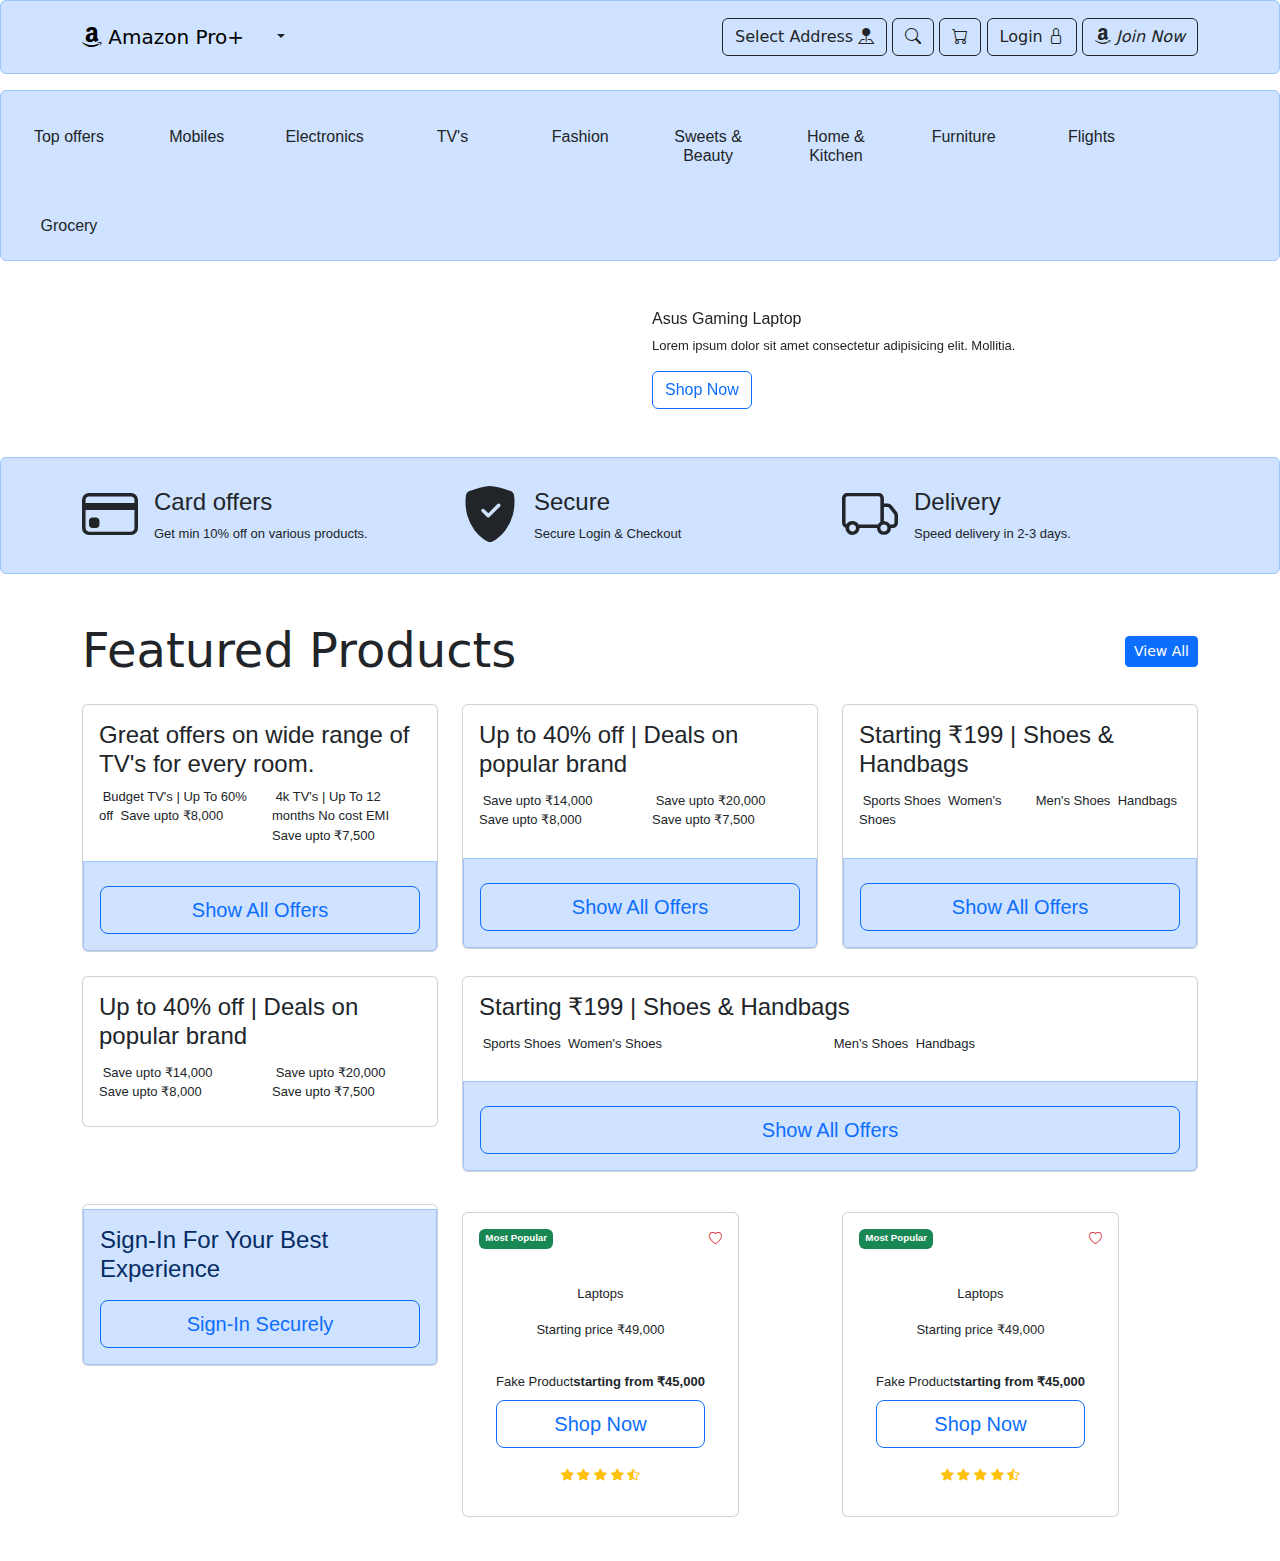
==== commit 9cd650d9: "update" ====
--- a/index.html
+++ b/index.html
@@ -78,11 +78,46 @@
 
     <!-- search end -->
 
+    <!-- Address  start-->
+
+    <div class="container">
+        <!-- <button class="btn btn-danger" data-bs-toggle="modal" data-bs-target="#address">click me</button> -->
+        <div class="modal fade container" id="address">
+            <div class="modal-dialog">
+                <div class="modal-content">
+                    <strong class="modal-header alert alert-primary">Choose your location</strong>
+                    <div class="modal-body mt-0">Select a delivery location to see product availability and delivery
+                        options.
+                        <button type="button" class="btn btn-warning container mt-1" style="text-align: center">Sign in
+                            to see
+                            your
+                            address.</button>
+                        <div style="text-align: center" class="ce my-1">--------------------------Or Continue
+                            With---------------------------</div>
+                        <div class="row container-fluid">
+                            <div class="col-10">
+                                <input type="text" class="form-control" id="zip" placeholder="" required />
+                            </div>
+                            <div class="col-1">
+                                <button type="button" class="btn btn-outline-primary">Apply</button>
+                            </div>
+                        </div>
+                    </div>
+                </div>
+            </div>
+        </div>
+    </div>
+
+
+
+    <!-- Address  end-->
+
     <!-- navbar start -->
-    <nav class="navbar navbar-expand-lg alert alert-primary">
+    <nav class="navbar navbar-expand-lg alert alert-primary mt-0">
         <div class="container">
-            <i class="bi bi-amazon"></i>
-            <a class="navbar-brand" href="#">Amazon Pro+</a>
+            <a class="navbar-brand" href="#">
+                <i class="bi bi-amazon"></i>
+                Amazon Pro+</a>
             <button class="navbar-toggler" type="button" data-bs-toggle="collapse" data-bs-target="#navbarNavAltMarkup">
                 <span class="navbar-toggler-icon"></span>
             </button>
@@ -128,7 +163,7 @@
                 </ul>
             </div>
             <div>
-                <button data-bs-toggle="collapse" data-bs-target="#search" type="button" class="btn btn-outline-dark">
+                <button data-bs-toggle="modal" data-bs-target="#address" type="button" class="btn btn-outline-dark">
                     Select Address <i class="bi bi-pin-map-fill"></i>
                 </button>
                 <button data-bs-toggle="collapse" data-bs-target="#search" type="button" class="btn btn-outline-dark">
@@ -136,9 +171,13 @@
                 </button>
                 <button data-bs-toggle="offcanvas" data-bs-target="#cart" type="button" class="btn btn-outline-dark">
                     <i class="bi bi-cart"></i>
+
                 </button>
                 <button data-bs-toggle="collapse" data-bs-target="#login" type="button" class="btn btn-outline-dark">
                     Login <i class="bi bi-lock"></i>
+                </button>
+                <button data-bs-toggle="collapse" data-bs-target="#login" type="button" class="btn btn-outline-dark">
+                    <i class="bi bi-amazon" onclick="location.href='joinamazon.html'"> Join Now </i>
                 </button>
             </div>
         </div>
@@ -498,6 +537,92 @@
                     </div>
                 </div>
             </div>
+            <div class="col-sm-4">
+                <div class="card mt-4">
+                    <div class="card-body">
+                        <div class="row">
+                            <div class="col-sm-12">
+                                <h1 class="display-6">Up to 40% off | Deals on popular brand</h1>
+
+                            </div>
+                        </div>
+                        <div class="row my-1">
+                            <div class="col-sm-6 my-1 mt-0">
+                                <img class="img-fluid my-2 mt-0"
+                                    src="https://rukminim2.flixcart.com/image/612/612/xif0q/t-shirt/z/0/k/l-all-rbcpon-sky-one-nb-nicky-boy-original-imagrdhcgyk7papf.jpeg?q=70"
+                                    alt="">
+                                <span class="text-center">Save upto ₹14,000</span>
+                                <img class="img-fluid my-2 "
+                                    src="https://rukminim2.flixcart.com/image/612/612/kj36ky80-0/watch/b/w/9/new-generation-digital-new-digital-led-sports-watch-for-boys-and-original-imafyqjga9tzhgqx.jpeg?q=70"
+                                    alt="">
+                                <span class="text-center">Save upto ₹8,000</span>
+                            </div>
+                            <div class="col-sm-6">
+                                <img class="img-fluid my-2 mt-0"
+                                    src="https://rukminim2.flixcart.com/image/612/612/kxz0pe80/shopsy-sling-bag/d/x/t/stylish-pink-1-stylish-pink-extra-spacious-sling-bag-swastik-original-imag9fzdfhjk3uvv.jpeg?q=70"
+                                    alt="">
+                                <span class="text-center">Save upto ₹20,000</span>
+                                <img class="img-fluid my-2"
+                                    src="https://rukminim2.flixcart.com/image/612/612/xif0q/ethnic-set/6/v/k/l-re-4516-raags-original-imaghjg4gaccvdmh.jpeg?q=70"
+                                    alt="">
+                                <span class="text-center">Save upto ₹7,500</span>
+                            </div>
+                        </div>
+                    </div>
+                    <!-- <div class="card-footer alert alert-primary mb-0 my-1 "> -->
+
+                    <!-- <button type="button" class="btn btn-outline-primary w-100 mt-2 btn-lg"
+                            onclick="location.href='https://www.amazon.in/b/?_encoding=UTF8&node=26850977031&ref_=tile2_ssgseries&pd_rd_w=D0qRR&content-id=amzn1.sym.04661038-00dd-4a76-8fa8-d4085a917e7d&pf_rd_p=04661038-00dd-4a76-8fa8-d4085a917e7d&pf_rd_r=JC676ZZESR8M9264DW3A&pd_rd_wg=TK6T1&pd_rd_r=0f3b9ca4-92f2-405e-a492-0ff1c1412eca'">Show
+                            All Offers
+                        </button> -->
+                </div>
+            </div>
+            <div class="col-sm-8">
+                <div class="card mt-4">
+                    <div class="card-body">
+
+                        <div class="row">
+                            <div class="col-sm-12">
+                                <h1 class="display-6">Starting ₹199 | Shoes & Handbags</h1>
+
+                            </div>
+                            <div class="row my-1">
+                                <div class="col-sm-6 my-1 mt-0">
+                                    <img class="img-fluid my-2 mt-0"
+                                        src="https://images-eu.ssl-images-amazon.com/images/G/31/img23/Softlines_JWL_SH_GW_Assets/Jupiter_2023/PCQC/Revised1/Sports_low._SY116_CB577519404_.png"
+                                        alt="">
+                                    <span class="text-center">Sports Shoes</span>
+                                    <img class="img-fluid my-2 "
+                                        src="https://images-eu.ssl-images-amazon.com/images/G/31/img23/Softlines_JWL_SH_GW_Assets/Jupiter_2023/PCQC/Revised1/Heel_low_res._SY116_CB577506297_.jpg"
+                                        alt="">
+                                    <span class="text-center">Women's Shoes</span>
+                                </div>
+                                <div class="col-sm-6">
+                                    <img class="img-fluid my-2 mt-0"
+                                        src="https://images-eu.ssl-images-amazon.com/images/G/31/img23/Softlines_JWL_SH_GW_Assets/Jupiter_2023/PCQC/Revised1/Men_low_res._SY116_CB577506297_.jpg"
+                                        alt="">
+                                    <span class="text-center">Men's Shoes</span>
+                                    <img class="img-fluid my-2"
+                                        src="https://images-eu.ssl-images-amazon.com/images/G/31/img23/Softlines_JWL_SH_GW_Assets/Jupiter_2023/PCQC/Revised1/hb_low._SY116_CB577519404_.png"
+                                        alt="">
+                                    <span class="text-center">Handbags</span>
+                                </div>
+                            </div>
+                        </div>
+
+                    </div>
+                    <div class="card-footer alert alert-primary mb-0 my-1">
+                        <button type="button" class="btn btn-outline-primary w-100 mt-2 btn-lg"
+                            onclick="location.href='https://www.amazon.in/b/?_encoding=UTF8&ie=UTF8&node=28178826031&pd_rd_w=2h0Ck&content-id=amzn1.sym.a9f1b93d-e8b5-4c9b-870a-6f9b9328f2ed&pf_rd_p=a9f1b93d-e8b5-4c9b-870a-6f9b9328f2ed&pf_rd_r=JC676ZZESR8M9264DW3A&pd_rd_wg=TK6T1&pd_rd_r=0f3b9ca4-92f2-405e-a492-0ff1c1412eca&ref_=pd_gw_unk'">Show
+                            All Offers</button>
+                    </div>
+                </div>
+            </div>
+        </div>
+    </div>
+    <div class="container">
+
+        <div class="row">
 
             <div class="col-sm-4">
                 <div class="card my-3">
@@ -539,6 +664,7 @@
                     </div>
                 </div>
             </div>
+
             <div class="col-sm-4 d-flex">
                 <div class="card my-4">
                     <div class="card-body">
@@ -568,140 +694,175 @@
                     </div>
                 </div>
             </div>
-        </div>
-    </div>
-
-
-
-    <!-- cards-end -->
-
-    <!-- cart start -->
-
-    <div class="offcanvas offcanvas-end" id="cart">
-        <div class="offcanvas-header bg-primary text-bg-light">
-            <h5 class="offcanvas-title" id="offcanvasExampleLabel">Cart</h5>
-            <button type="button" class="btn-close" data-bs-dismiss="offcanvas"></button>
-        </div>
-        <div class="offcanvas-body alert alert-primary mb-0">
-            <div class="card">
-                <div class="card-body">
-                    <div class="row">
-                        <div class="col-sm-3">
+
+            <div class="container">
+                <div class="row">
+                    <div class="col-sm-4">
+                        <div class="card-body">
                             <img class="img-fluid"
-                                src="https://rukminim2.flixcart.com/image/416/416/kwnv6a80/computer/9/c/i/-original-imag9aajekwegabt.jpeg?q=70"
+                                src="https://rukminim1.flixcart.com/fk-p-flap/520/280/image/6ae6496d87b04fbc.jpg?q=20"
                                 alt="">
                         </div>
-                        <div class="col-sm-6">
-                            <h6>Acer Nitro</h6>
-                            <p>Lorem ipsum dolor sit amet.</p>
-                        </div>
-                        <div class="col-sm-3">
-                            <strong>84,999/-</strong>
-                        </div>
-                    </div>
-                    <p class="text-success text-center">You have saved 4555/-</p>
-                    <div class="btn-group w-100" role="group">
-                        <button type="button" class="btn btn-outline-danger">
-                            <i class="bi bi-trash"></i>
+                    </div>
+                    <div class="col-sm-4">
+                        <div class="card-body">
+                            <img class="img-fluid"
+                                src="https://rukminim1.flixcart.com/fk-p-flap/520/280/image/4ac3a2dbba18d5a9.jpg?q=20"
+                                alt="">
+                        </div>
+                    </div>
+                    <div class="col-sm-4">
+                        <div class="card-body">
+                            <img class="img-fluid"
+                                src="https://rukminim1.flixcart.com/fk-p-flap/520/280/image/338a93428849c594.jpg?q=20"
+                                alt="">
+                        </div>
+                    </div>
+                </div>
+            </div>
+
+
+
+            <!-- cards-end -->
+
+            <!-- cart start -->
+
+            <div class="offcanvas offcanvas-end" id="cart">
+                <div class="offcanvas-header text-bg-light">
+                    <h5 class="offcanvas-title" id="offcanvasExampleLabel">Cart</h5>
+                    <button type="button" class="btn-close" data-bs-dismiss="offcanvas"></button>
+                </div>
+                <div class="offcanvas-body alert alert-primary mb-0">
+                    <div class="card">
+                        <div class="card-body">
+                            <div class="row">
+                                <div class="col-sm-3">
+                                    <img class="img-fluid"
+                                        src="https://m.media-amazon.com/images/I/81wfmPBEOpL._AC_UY218_.jpg" alt="">
+                                </div>
+                                <div class="col-sm-6">
+                                    <p>Samsung 138 cm (55 inches) Crystal 4K Neo Series Ultra HD Smart LED TV
+                                        UA55AUE65AKXXL
+                                        (Black)</p>
+                                    <p class="text-success text-center">You have saved 4555/-</p>
+                                </div>
+                                <div class=" col-sm-3">
+                                    <strong>45,999/-</strong>
+                                    <img class="mt-3" height="18px"
+                                        src="https://m.media-amazon.com/images/G/31/marketing/fba/fba-badge_18px-2x._CB485942108_.png"
+                                        alt="">
+                                </div>
+                            </div>
+                            <div class="btn-group w-100" role="group">
+                                <button type="button" class="btn btn-outline-danger">
+                                    <i class="bi bi-trash"></i>
+                                </button>
+                                <button type="button" class="btn">
+                                    <input type="text">
+                                </button>
+                                <button type="button" class="btn btn-outline-primary">
+                                    <i class="bi bi-plus"></i>
+                                </button>
+                            </div>
+                        </div>
+                    </div>
+                    <div class="card">
+                        <div class="card-body">
+                            <div class="row">
+                                <div class="col-sm-3">
+                                    <img class="img-fluid"
+                                        src="https://m.media-amazon.com/images/I/51oMWaW7tKL._AC_UY218_.jpg" alt="">
+                                </div>
+                                <div class="col-sm-6">
+                                    <p>OnePlus Nord Buds 2r True Wireless in Ear Earbuds with Mic, 12.4mm Drivers,
+                                        Playback:Upto 38hr case,4-Mic Design, IP55 Rating [Deep Grey]</p>
+                                </div>
+                                <div class="col-sm-3">
+                                    <strong>2,199/-</strong>
+                                    <img class="mt-3" height="18px"
+                                        src="https://m.media-amazon.com/images/G/31/marketing/fba/fba-badge_18px-2x._CB485942108_.png"
+                                        alt="">
+                                </div>
+                                <p class="text-success text-center">You have saved 4555/-</p>
+                            </div>
+                            <div class="btn-group w-100" role="group">
+                                <button type="button" class="btn btn-outline-danger">
+                                    <i class="bi bi-trash"></i>
+                                </button>
+                                <button type="button" class="btn">
+                                    <input type="text">
+                                </button>
+                                <button type="button" class="btn btn-outline-primary">
+                                    <i class="bi bi-plus"></i>
+                                </button>
+                            </div>
+                        </div>
+                    </div>
+
+                    <!-- bill start -->
+                    <div class="card mt-3">
+                        <div class="card-body">
+                            <p class="text-primary">I have a coupon</p>
+                            <div class="d-flex justify-content-between">
+                                <span>Price</span>
+                                <strong>48,198/-</strong>
+                            </div>
+                            <div class="d-flex justify-content-between">
+                                <span>GST (12%)</span>
+                                <strong>5,784/-</strong>
+                            </div>
+                            <hr>
+                            <div class="d-flex justify-content-between">
+                                <span>Total</span>
+                                <strong>53,982/-</strong>
+                            </div>
+                        </div>
+                        <button type="button" class="btn btn-warning mt-2"
+                            onclick="location.href='checkout.html'">Proceed
+                            to Buy (2 items)</button>
+                    </div>
+                </div>
+                <!-- bill end -->
+            </div>
+        </div>
+        <!-- cart end -->
+
+        <!-- login start -->
+        <div class="offcanvas offcanvas-start" id="login">
+            <div class="offcanvas-header bg-primary text-light">
+                <h5 class="offcanvas-title" id="offcanvasExampleLabel">Login</h5>
+                <button type="button" class="btn-close" data-bs-dismiss="offcanvas"></button>
+            </div>
+            <div class="offcanvas-body">
+                <div class="card">
+                    <div class="card-header">Login</div>
+                    <div class="card-body">
+                        <div>
+                            <label for="email" class="form-label">First Email</label>
+                            <input type="text" class="form-control" id="email" placeholder="Enter Your Email" />
+                            <div class="valid-feedback">Looks good!</div>
+                            <div class="invalid-feedback">Please choose a username.</div>
+                        </div>
+                        <div class="mt-2">
+                            <label for="password" class="form-label">Password</label>
+                            <input type="password" class="form-control" id="password"
+                                placeholder="Enter Your Password" />
+                            <div class="valid-feedback">Looks good!</div>
+                            <div class="invalid-feedback">Please choose a username.</div>
+                        </div>
+                        <button type="button" class="btn btn-primary w-100 mt-3">
+                            Login
                         </button>
-                        <button type="button" class="btn">
-                            <input type="text">
-                        </button>
-                        <button type="button" class="btn btn-outline-primary">
-                            <i class="bi bi-plus"></i>
-                        </button>
-                    </div>
-                </div>
-            </div>
-            <div class="card">
-                <div class="card-body">
-                    <div class="row">
-                        <div class="col-sm-3">
-                            <img class="img-fluid"
-                                src="https://rukminim2.flixcart.com/image/416/416/kwnv6a80/computer/9/c/i/-original-imag9aajekwegabt.jpeg?q=70"
-                                alt="">
-                        </div>
-                        <div class="col-sm-6">
-                            <h6>Acer Nitro</h6>
-                            <p>Lorem ipsum dolor sit amet.</p>
-                        </div>
-                        <div class="col-sm-3">
-                            <strong>84,999/-</strong>
-                        </div>
-                    </div>
-                    <p class="text-success text-center">You have saved 4555/-</p>
-                    <div class="btn-group w-100" role="group">
-                        <button type="button" class="btn btn-outline-danger">
-                            <i class="bi bi-trash"></i>
-                        </button>
-                        <button type="button" class="btn">
-                            <input type="text">
-                        </button>
-                        <button type="button" class="btn btn-outline-primary">
-                            <i class="bi bi-plus"></i>
-                        </button>
-                    </div>
-                </div>
-            </div>
-
-            <!-- bill start -->
-            <div class="card mt-3">
-                <div class="card-body">
-                    <p class="text-primary">I have a coupon</p>
-                    <div class="d-flex justify-content-between">
-                        <span>Price</span>
-                        <strong>78,899/-</strong>
-                    </div>
-                    <div class="d-flex justify-content-between">
-                        <span>GST</span>
-                        <strong>8,899/-</strong>
-                    </div>
-                    <hr>
-                    <div class="d-flex justify-content-between">
-                        <span>Total</span>
-                        <strong>88,899/-</strong>
-                    </div>
-                </div>
-            </div>
-            <!-- bill end -->
-        </div>
-    </div>
-    <!-- cart end -->
-
-    <!-- login start -->
-    <div class="offcanvas offcanvas-start" id="login">
-        <div class="offcanvas-header bg-primary text-light">
-            <h5 class="offcanvas-title" id="offcanvasExampleLabel">Login</h5>
-            <button type="button" class="btn-close" data-bs-dismiss="offcanvas"></button>
-        </div>
-        <div class="offcanvas-body">
-            <div class="card">
-                <div class="card-header">Login</div>
-                <div class="card-body">
-                    <div>
-                        <label for="email" class="form-label">First Email</label>
-                        <input type="text" class="form-control" id="email" placeholder="Enter Your Email" />
-                        <div class="valid-feedback">Looks good!</div>
-                        <div class="invalid-feedback">Please choose a username.</div>
-                    </div>
-                    <div class="mt-2">
-                        <label for="password" class="form-label">Password</label>
-                        <input type="password" class="form-control" id="password" placeholder="Enter Your Password" />
-                        <div class="valid-feedback">Looks good!</div>
-                        <div class="invalid-feedback">Please choose a username.</div>
-                    </div>
-                    <button type="button" class="btn btn-primary w-100 mt-3">
-                        Login
-                    </button>
-                    <p class="text-center mt-3">
-                        Dont Have Account? <a href="final-signin.html">Create Account</a>
-                    </p>
-                </div>
-            </div>
-        </div>
-    </div>
-    <!-- login end -->
-    <script src="https://cdn.jsdelivr.net/npm/bootstrap@5.2.0-beta1/dist/js/bootstrap.bundle.min.js"></script>
+                        <p class="text-center mt-3">
+                            Dont Have Account? <a href="final-signin.html">Create Account</a>
+                        </p>
+                    </div>
+                </div>
+            </div>
+        </div>
+        <!-- login end -->
+        <script src="https://cdn.jsdelivr.net/npm/bootstrap@5.2.0-beta1/dist/js/bootstrap.bundle.min.js"></script>
+
 </body>
 
 </html>